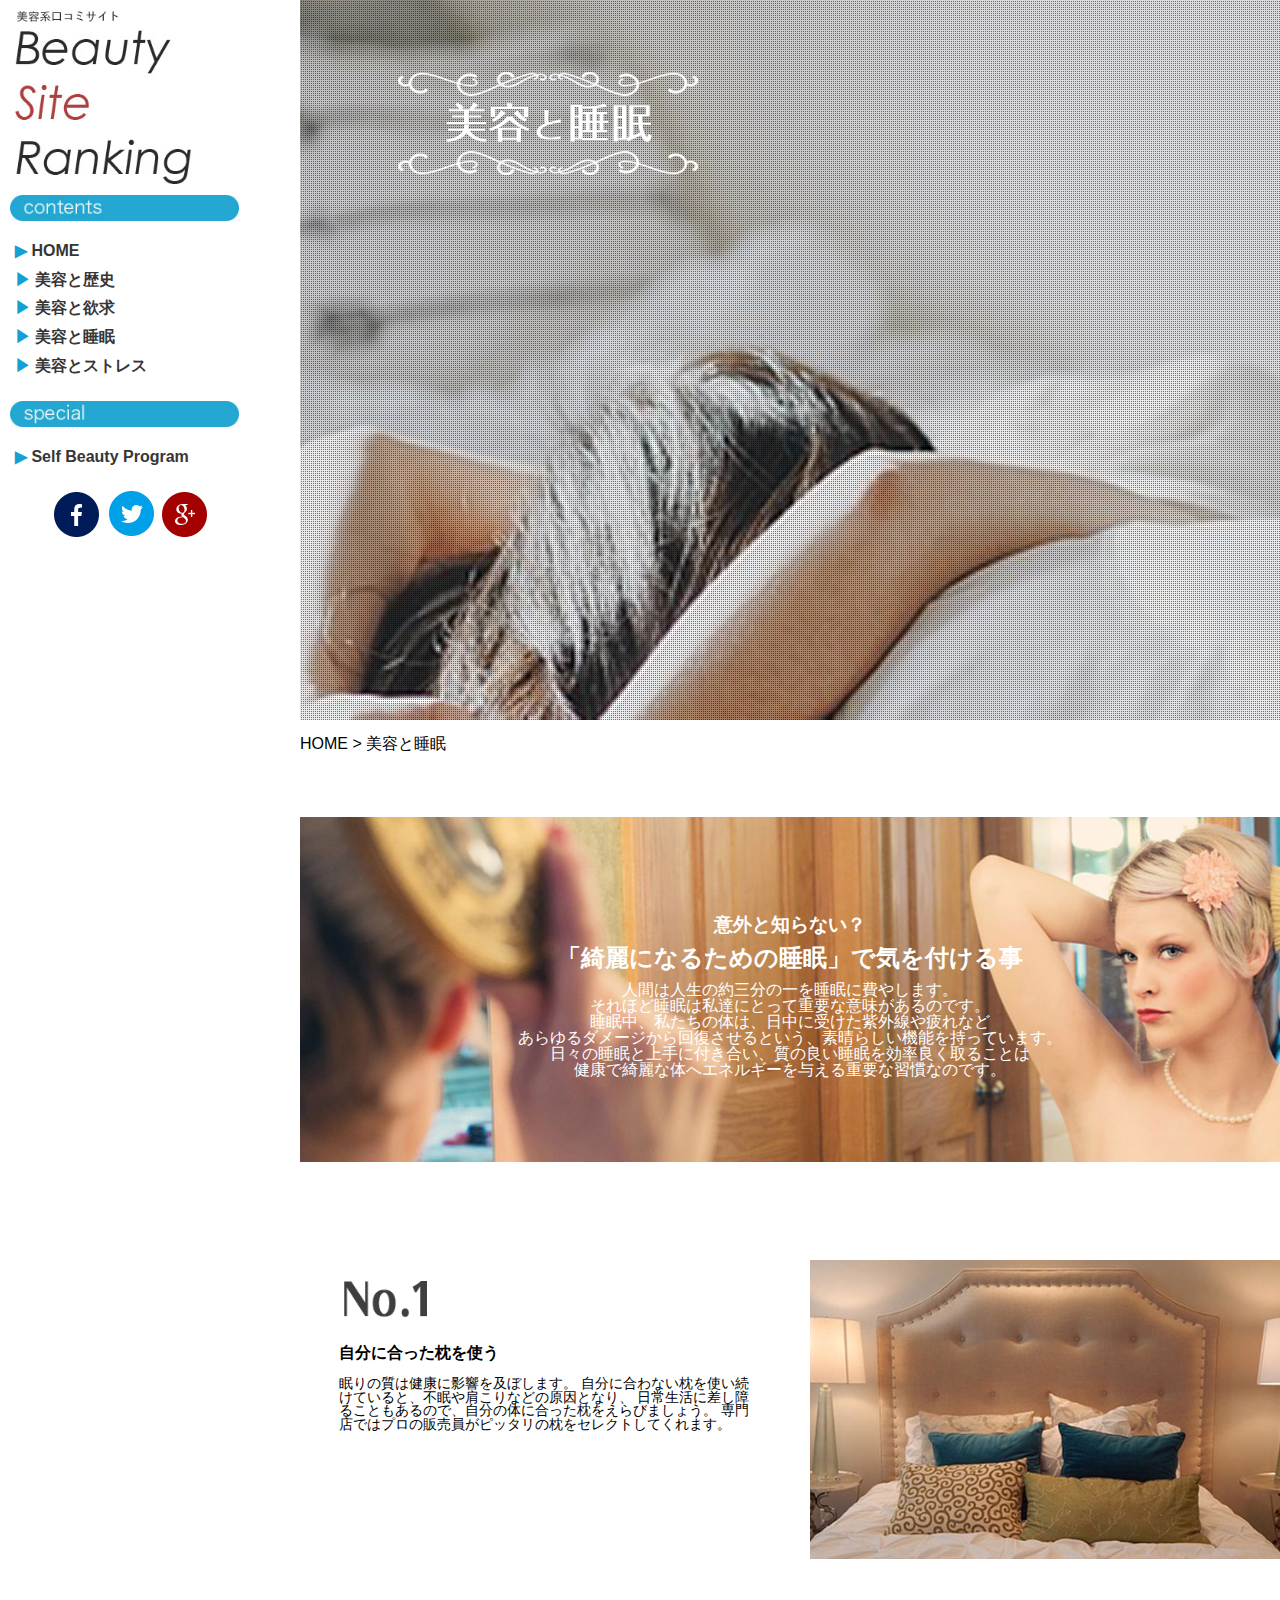
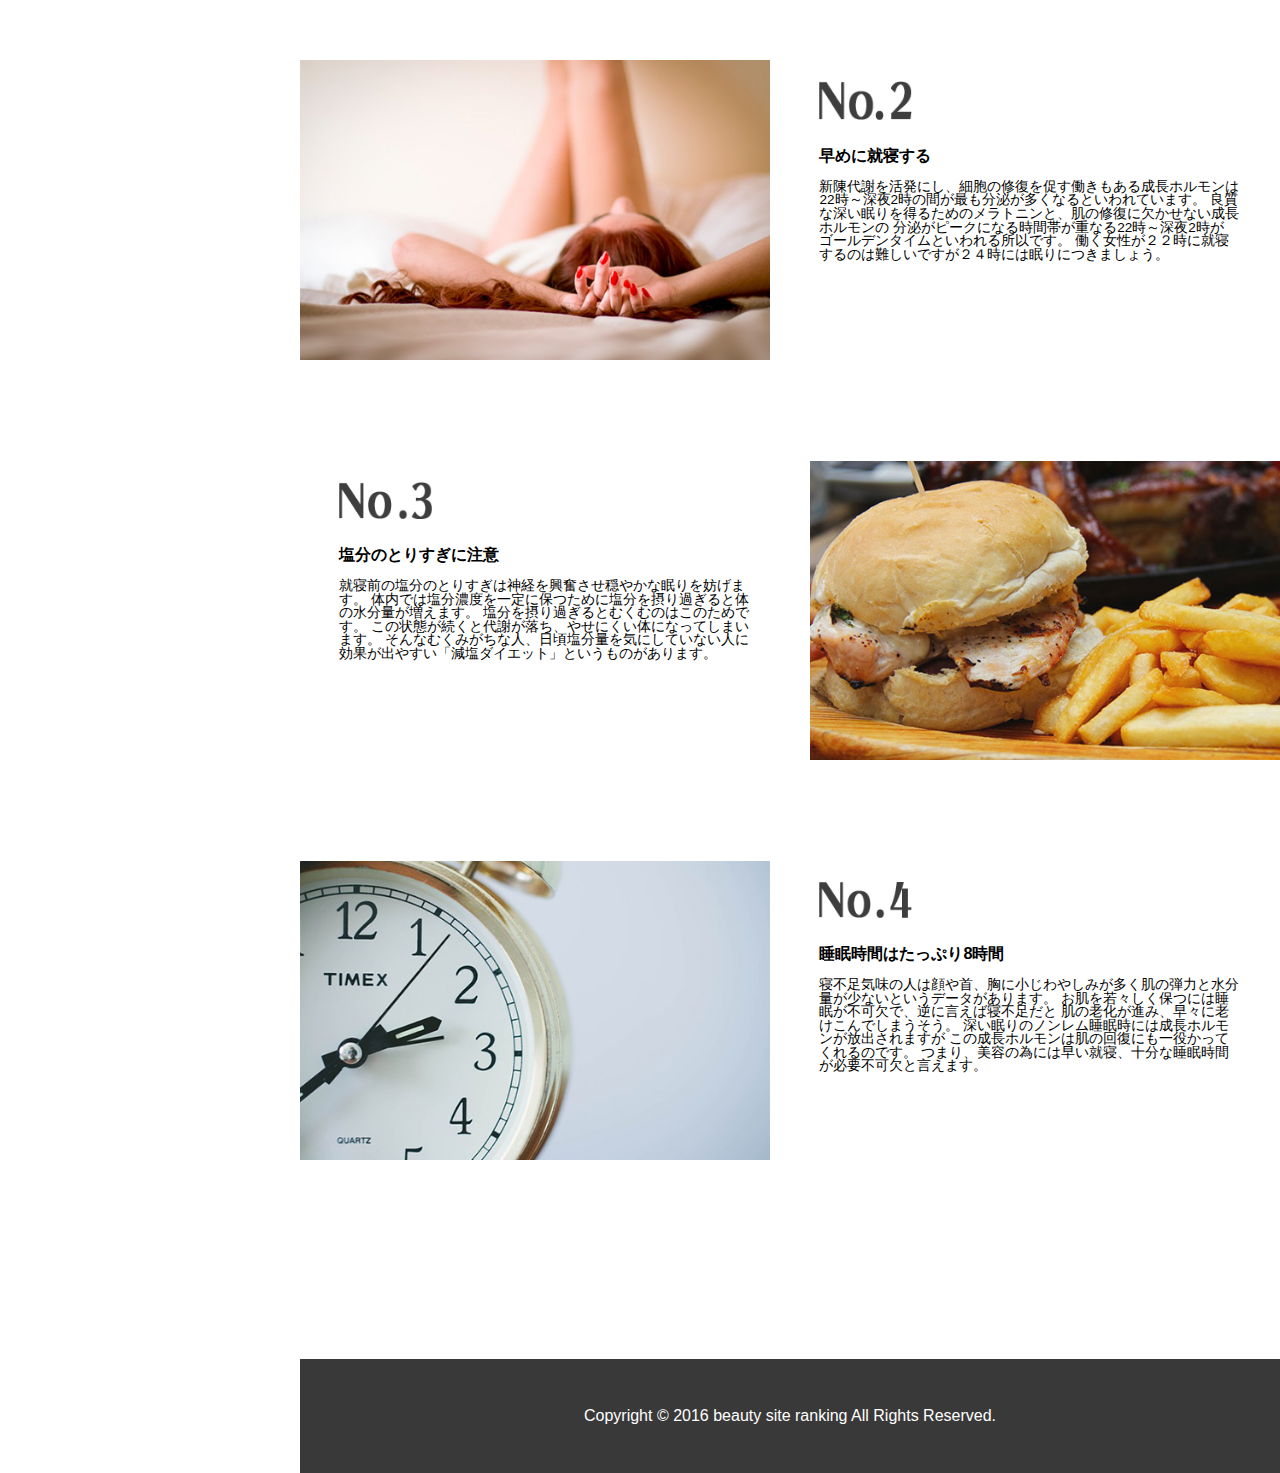
==== sleep/index.html @ c5061116 "git管理用にデータを移行" ====
<!DOCTYPE HTML>
<html>
<head>
<meta charset="utf-8">
<meta name="keywords" content="美容,口コミ,ランキング,美容と睡眠">
<meta nam="description" content="今注目の美容系サイトや美容に関する情報をまとめました。">
<meta name="viewport" content="width=device-width, initial-scale=1">
<link rel="stylesheet" type="text/css" href="css/reset.css">
<link rel="stylesheet" type="text/css" href="css/style.css">
<link rel="stylesheet" type="text/css" href="css/drawer.css" media="(max-width:767px)">
<link rel="stylesheet" type="text/css" href="css/sp.css">
<link rel="shortcut icon" href="images/favicon2.gif">
<title>Bauty Site Ranking</title>
</head>

<body class="drawer drawer--left" id="home">
    <div id="wrapper">
        <div id="smartphoneTop">
            <h1><img src="images/sitelogo.jpg" alt="BeautySiteRanking"></h1>
            <div id="spfoot">
            </div>
        </div><!--smartphoneTopEnd-->
        <div id="side_navi" role="banner">
            <div id="smartphone"><!-- スマホ用header -->
                <button type="button" class="drawer-toggle drawer-hamburger">
                    <span class="sr-only">toggle navigation</span>
                    <span class="drawer-hamburger-icon"></span>
                </button>
                <nav class="drawer-nav" role="navigation" id="smartNav">
                    <ul class="drawer-menu">
                        <li class="conte"><a class="drawer-brand">contents</a></li>
                        <li class="home"><a class="drawer-menu-item" href="../new/index.html">HOME</a></li>
                        <li class="history"><a class="drawer-menu-item" href="../history/index.html">美容と歴史</a></li>
                        <li class="why"><a class="drawer-menu-item" href="../html/why.html">美容と欲求</a></li>
                        <li class="sleep"><a class="drawer-menu-item" href="#">美容と睡眠</a></li>
                        <li class="stress"><a class="drawer-menu-item" href="../stress/index.html">美容とストレス</a></li>
                    </ul>
                    <ul class="drawer-menu">
                        <li class="special"><a class="drawer-brand">special</a></li>
                        <li class="sbp"><a class="drawer-menu-item" href="http://beauty-info.mobi/self_beauty_program/">Self Beauty Program</a></li>
                    </ul>
                    
                    <div class="snsicon">
                        <a href="#" class="facebook-button"><img src="images/facebook.png"></a>
                        <a href="https://twitter.com/intent/tweet?button_hashtag=Beautysiteranking" class="twitter-hashtag-button" >
                        <img src="images/twitter.png" alt="twitter" class="aligncenter size-full wp-image-7623">
                        </a>
                        <a href="#" class="gplus-button"><img src="images/gplus.png"></a>
                    </div>
                </nav>
            </div><!--smartphoneEnd-->      
            <div id="sidebar"><!-- PC・タブレット用header -->
                <h1 class="logo">
                    <a href="../new"><img src="images/sitelogo.jpg" alt="BeautySiteRanking"></a>
                </h1>
                
                <nav id="navigation">
                    <h2><img src="images/contents.jpg" alt="contents"></h2>
                    <ul>
                        <li class="home"><span class="blue">&#x25B6;</span><a href="../new/index.html">&nbsp;HOME</a></li>
                        <li class="history"><span class="blue">&#x25B6;</span><a href="../history/index.html">&nbsp;美容と歴史</a></li>
                        <li class="why"><span class="blue">&#x25B6;</span><a href="../html/why.html">&nbsp;美容と欲求</a></li>
                        <li class="sleep"><span class="blue">&#x25B6;</span><a href="#">&nbsp;美容と睡眠</a></li>
                        <li class="stress"><span class="blue">&#x25B6;</span><a href="../stress/index.html">&nbsp;美容とストレス</a></li>
                    </ul>
                    <h2><img src="images/special.jpg" alt="special"></h2>
                    <ul>
                        <li>
                        <span class="blue">&#x25B6;</span><a class="sbp" href="http://beauty-info.mobi/self_beauty_program/">&nbsp;Self Beauty Program</a>
                        </li>
                    </ul>
                </nav>
                <div class="snsicon">
                    <a href="#" class="facebook-button"><img src="images/facebook.png"></a>
                    <a href="https://twitter.com/intent/tweet?button_hashtag=Beautysiteranking" class="twitter-hashtag-button" >
                    <img src="images/twitter.png" alt="twitter" class="aligncenter size-full wp-image-7623">
                    </a>
                    <a href="#" class="gplus-button"><img src="images/gplus.png"></a>
                </div>
            </div><!--sidebarEnd-->
        </div>
        <div id="contents">
            <div id="main">
                <div id="slide_images">
                    <img src="images/logo.png" class="top_logo" alt="logp" >
                </div>
                <div class="sp_main_image">
                    <img src="images/sp_main_image.jpg" alt="美容と睡眠">
                </div>
                <div class="breadcrumb">
                    <ul>
                        <li><a href="../new/index.html">HOME</a></li>
                        <li>&gt;</li>
                        <li>美容と睡眠</li>
                    </ul>
                </div>
                <div id="beginning_part">
                    <div class="beginning_part_inner">
                        <h2>意外と知らない？</h2>
                        <h1>「綺麗になるための睡眠」で気を付ける事</h1>
                        <p>
                        人間は人生の約三分の一を睡眠に費やします。<br>
                        それほど睡眠は私達にとって重要な意味があるのです。<br>
                        睡眠中、私たちの体は、日中に受けた紫外線や疲れなど<br>
                        あらゆるダメージから回復させるという、素晴らしい機能を持っています。<br>
                        日々の睡眠と上手に付き合い、質の良い睡眠を効率良く取ることは<br>
                        健康で綺麗な体へエネルギーを与える重要な習慣なのです。
                        </p>
                    </div>
                </div>
                <div id="number01" class="clearfix">
                    <div class="number01_txt">
                        <h2><img src="images/No1.png" alt="No.1"></h2>
                        <h1>自分に合った枕を使う</h1>
                        <p>
                        眠りの質は健康に影響を及ぼします。
                        自分に合わない枕を使い続けていると、不眠や肩こりなどの原因となり、
                        日常生活に差し障ることもあるので、自分の体に合った枕をえらびましょう。
                        専門店ではプロの販売員がピッタリの枕をセレクトしてくれます。
                        </p>
                    </div>
                    <div class="number01_img">
                        <img src="images/number01_image.jpg" alt="枕">
                    </div>
                </div>
                <div id="number02" class="clearfix">
                    <div class="number02_txt">
                        <h2><img src="images/No2.png" alt="No.2"></h2>
                        <h1>早めに就寝する</h1>
                        <p>
                        新陳代謝を活発にし、細胞の修復を促す働きもある成長ホルモンは
                        22時～深夜2時の間が最も分泌が多くなるといわれています。
                        良質な深い眠りを得るためのメラトニンと、肌の修復に欠かせない成長ホルモンの
                        分泌がピークになる時間帯が重なる22時～深夜2時が
                        ゴールデンタイムといわれる所以です。
                        働く女性が２２時に就寝するのは難しいですが２４時には眠りにつきましょう。
                        </p>
                    </div>
                    <div class="number02_img">
                        <img src="images/number02_image.jpg" alt="就寝">
                    </div>
                </div>
                <div id="number03" class="clearfix">
                    <div class="number03_txt">
                        <h2><img src="images/No3.png" alt="No.3"></h2>
                        <h1>塩分のとりすぎに注意</h1>
                        <p>
                        就寝前の塩分のとりすぎは神経を興奮させ穏やかな眠りを妨げます。
                        体内では塩分濃度を一定に保つために塩分を摂り過ぎると体の水分量が増えます。
                        塩分を摂り過ぎるとむくむのはこのためです。
                        この状態が続くと代謝が落ち、やせにくい体になってしまいます。
                        そんなむくみがちな人、日頃塩分量を気にしていない人に
                        効果が出やすい「減塩ダイエット」というものがあります。
                        </p>
                    </div>
                    <div class="number03_img">
                        <img src="images/number03_image.jpg" alt="食べ物">
                    </div>
                </div>
                <div id="number04" class="clearfix">
                    <div class="number04_txt">
                        <h2><img src="images/No4.png" alt="No.4"></h2>
                        <h1>睡眠時間はたっぷり8時間</h1>
                        <p>
                        寝不足気味の人は顔や首、胸に小じわやしみが多く肌の弾力と水分量が少ないというデータがあります。
                        お肌を若々しく保つには睡眠が不可欠で、逆に言えば寝不足だと
                        肌の老化が進み、早々に老けこんでしまうそう。
                        深い眠りのノンレム睡眠時には成長ホルモンが放出されますが
                        この成長ホルモンは肌の回復にも一役かってくれるのです。
                        つまり、美容の為には早い就寝、十分な睡眠時間が必要不可欠と言えます。
                        </p>
                    </div>
                    <div class="number04_img">
                        <img src="images/number04_image.jpg" alt="時計">
                    </div>
                </div>
            </div><!--mainEnd-->
            <p id="page-top"><a href="#main">PAGE TOP</a></p><!--pageTopEnd-->
        </div><!--contentEnd-->
        
        <footer>
            <small>Copyright © 2016 beauty site ranking All Rights Reserved.</small>
        </footer>
    </div><!--wrapperEnd-->
    <script type="text/javascript" src="js/jquery-2.2.1.min.js"></script>
    <script type="text/javascript" src="js/iscroll.min.js"></script>
    <script type="text/javascript" src="js/drawer.min.js"></script>
    <script type="text/javascript" src="js/jquery.inview.js"></script>
    <script src="js/vegas.min.js"></script>
    <link rel="stylesheet" href="css/vegas.css">
    <script>
    $(document).ready(function() {
         $('.drawer').drawer();
    });
    </script>
    <script type="text/javascript">
      $(function() {
        var topBtn = $('#page-top');
        topBtn.hide();
        $(window).scroll(function () {
            if ($(this).scrollTop() > 100) {
                topBtn.fadeIn();
            } else {
                topBtn.fadeOut();
            }
        });
        topBtn.click(function () {
            $('body,html').animate({
                scrollTop: 0
            }, 500);
            return false;
        });
    });
    </script>
    <script>
    $(function(){
      $('#slide_images').vegas({
        slides: [
         { src: 'images/top_bg2.png' },
         { src: 'images/top_bg.jpg' },
        ],
        delay: 7000,
        timer: false,
        animation: 'kenburnsDown',
        overlay: 'css/overlays/01.png'
     });
    });
    </script>
</body>
</html>
---- sleep/css/style.css ----
body{
    font-family: "游ゴシック", "Yu Gothic", YuGothic, "ヒラギノ角ゴ Pro W3", "Hiragino Kaku Gothic Pro", "メイリオ", Meiryo, sans-serif;
}

/** clearfix **/

.clearfix:after {
  content: "."; 
  display: block; 
  height: 0; 
  clear: both; 
  visibility: hidden;
}

.clearfix { display: inline-table; }

/* Hides from IE-mac \*/
* html .clearfix { height: 1%; }
.clearfix { display: block; }
/* End hide from IE-mac */

/** footer **/

footer{
	text-align:center;
	background:#393939;
	color:#FFFFFF;
	padding:5% 0;
}

/*TOPに戻る*/
#page-top {
	position: fixed;
	bottom: 10px;
	right: 20px;
	font-size: 77%;
	border:solid;
	color:#8A8A8A;
}

#page-top a {
	text-decoration: none;
	color:#8A8A8A;
	width: 100px;
	padding: 10px 0;
	text-align: center;
	display: block;
	background:rgba(255,255,255,.8);
}

#page-top a:hover {
	text-decoration: none;
	background: #999;
}

/* PC&タブレット端末向けCSS */
@media screen and (min-width:768px) {

#wrapper{
	width: auto;
	padding-left: 300px;
	min-height: 100%;
	font-size:100%;
  	position:relative;
	overflow:hidden;
	zoom:1;
}
a{
	text-decoration: none;
	color: inherit;
}

/** side_navi **/
#side_navi{
	height:100%;
	position:fixed;
	left:2px;
	top:10px;
	z-index:1000;
	width:auto;
	font-size:16px;
	background-color:white;
}

h1.logo{
	width:90%;
	margin:0 auto;
}

.logo img{
	width:85%;
}

#side_navi h2 img{
	width:88%;
	padding:3%;
}

#navigation ul{
	width:90%;
	margin:2% auto 5%;
}

#navigation li{
	font-weight:bold;
	color:#363636;
	font-size:100%;
	padding:0.4rem 0;
}

#navigation li a:hover{
	color:#AF282A;
}

.blue{
	color:#15A0D3;
}


/**spritehoverEnd**/

.drawer-toggle,#smartphone{
	display: none;
}

.snsicon{
	width: auto;
	margin: 0 auto;
	padding-top:2%;
	text-align: center;
}
.snsicon a{
	margin-right:3px;
}

#slide_images{
	width:100%;
	position:relative;
	height:80vh;
}

#slide_images .top_logo{
	position:absolute;
	top:10%;
	left:10%;
}

#smartphoneTop{
	display:none;
}

.sp_main_image{
	display:none;
}

/**headerEnd**/

/**contents**/
#main{
	
}

/** パンくず **/

.breadcrumb{
	margin-bottom:5%;
}

.breadcrumb ul{
	text-align:left;
	padding:1em 0;
}

.breadcrumb li{
	display:inline;
}

/** 冒頭部 **/

#beginning_part{
	background:url(../images/title_bg.jpg) center center no-repeat;
	background-size:cover;
	height:345px;
	width:100%;
}

.beginning_part_inner{
	text-align:center;
	color:#FFFFFF;
	width:60%;
	margin:0 auto;
	padding-top:10%;
}

.beginning_part_inner h1{
	font-size:150%;
	padding:0.5em 0;
}

.beginning_part_inner h2{
	font-size:120%;
}

.beginning_part_inner p{
	font-weight:500;
}

/** No.1 **/

#number01{
	margin:10% 0;
}

#number01 h1{
	padding:1em 0;
	font-size:120%;
}

#number01 h2 img{
	width:22%;
	padding:5% 0 2%;
}

#number01 .number01_txt{
	float:left;
	padding-left:4%;
	width:43%;
	font-size:85%;
	font-weight:500;
}

#number01 .number01_img{
	float:right;
	text-align:center;
	width:48%;
}

#number01 .number01_img img{
	width:100%;
}

/** No.2 **/

#number02{
	margin:10% 0;
}

#number02 h1{
	padding:1em 0;
	font-size:120%;
}

#number02 h2 img{
	width:22%;
	padding:5% 0 2%;
}

#number02 .number02_txt{
	float:right;
	padding-right:4%;
	width:43%;
	font-size:85%;
	font-weight:500;
}

#number02 .number02_img{
	float:left;
	text-align:center;
	width:48%;
}

#number02 .number02_img img{
	width:100%;
}

/** No.3 **/

#number03{
	margin:10% 0;
}

#number03 h1{
	padding:1em 0;
	font-size:120%;
}

#number03 h2 img{
	width:22%;
	padding:5% 0 2%;
}

#number03 .number03_txt{
	float:left;
	padding-left:4%;
	width:43%;
	font-size:85%;
	font-weight:500;
}

#number03 .number03_img{
	float:right;
	text-align:center;
	width:48%;
}

#number03 .number03_img img{
	width:100%;
}

/** No.4 **/

#number04{
	margin:10% 0 20%;
}

#number04 h1{
	padding:1em 0;
	font-size:120%;
}

#number04 h2 img{
	width:22%;
	padding:5% 0 2%;
}

#number04 .number04_txt{
	float:right;
	padding-right:4%;
	width:43%;
	font-size:85%;
	font-weight:500;
}

#number04 .number04_img{
	float:left;
	text-align:center;
	width:48%;
}

#number04 .number04_img img{
	width:100%;
}

}
---- sleep/css/sp.css ----
/* スマホCSS */
@media screen and (max-width:767px) {

#wrapper{
	width: 100%;
	padding-left: 0px;
	min-height: 100%;
	font-size:100%;
  	position:relative;
	overflow:hidden;
	zoom:1;
}
a{
	text-decoration: none;
	color: inherit;
}

/**side_navi**/
#side_navir{
	height:100%;
	position: fixed;
	left: 0;
	top:0;
	z-index: 1000;
	width:auto;
	font-size: 16px;
	background-color: white;
}

h1.logo{
	width:90%;
	margin:0 auto;
}

.logo img{
	width:85%;
}

#side_navir h2 img{
	width:88%;
	padding:3%;
}

#navigation ul{
	width:90%;
	margin:2% auto 5%;
}

#navigation li{
	font-weight:bold;
	color:#363636;
	font-size:100%;
	padding:0.4rem 0;
}

#navigation li a:hover{
	color:#AF282A;
}

.blue{
	color:#15A0D3;
}

#smartphoneTop{
	padding-top:100px;
	width:70%;
	margin:0 auto;
}

#slide_images{
	display:none;
}

.sp_main_image{
	margin-top:20%;
}

.sp_main_image img{
	width:100%;
}

/**spritehoverEnd**/

.snsicon{
	display:none;
}

#sidebar{
	display:none;
}

/**headerEnd**/

/**contents**/
#main{
	
}

/** パンくず **/
.breadcrumb{
	margin-bottom:10%;
}

.breadcrumb ul{
	text-align:left;
	padding:1em 0 1em 0.5em;
}

.breadcrumb li{
	display:inline;
}

/** 冒頭部 **/

#beginning_part{
	background:url(../images/title_bg.jpg) 73% center no-repeat;
	background-size:cover;
	width:100%;
}

.beginning_part_inner{
	text-align:center;
	color:#FFFFFF;
	width:90%;
	margin:0 auto;
	padding:10% 0;
}

.beginning_part_inner h1{
	font-size:150%;
	padding:0.5em 0;
}

.beginning_part_inner h2{
	font-size:120%;
}

.beginning_part_inner p{
	font-weight:500;
	text-align:left !important;
	line-height:1.2;
}

/** No.1 **/

#number01{
	margin:20% 0 0;
}

#number01 h1{
	padding:1em 0;
	font-size:120%;
}

#number01 h2 img{
	width:28%;
}

#number01 .number01_txt{
	display:block;
	width:90%;
	margin:0 auto;
}

#number01 .number01_img{
	display:block;
	margin-top:5%;
}

#number01 .number01_img img{
	width:100%;
}

/** No.2 **/

#number02{
	margin:20% 0 0;
}

#number02 h1{
	padding:1em 0;
	font-size:120%;
}

#number02 h2 img{
	width:28%;
}

#number02 .number02_txt{
	display:block;
	width:90%;
	margin:0 auto;
}

#number02 .number02_img{
	display:block;
	margin-top:5%;
}

#number02 .number02_img img{
	width:100%;
}

/** No.3 **/

#number03{
	margin:20% 0 0;
}

#number03 h1{
	padding:1em 0;
	font-size:120%;
}

#number03 h2 img{
	width:28%;
}

#number03 .number03_txt{
	display:block;
	width:90%;
	margin:0 auto;
}

#number03 .number03_img{
	display:block;
	margin-top:5%;
}

#number03 .number03_img img{
	width:100%;
}

/** No.4 **/

#number04{
	margin:20% 0;
}

#number04 h1{
	padding:1em 0;
	font-size:120%;
}

#number04 h2 img{
	width:28%;
}

#number04 .number04_txt{
	display:block;
	width:90%;
	margin:0 auto;
}

#number04 .number04_img{
	display:block;
	margin-top:5%;
}

#number04 .number04_img img{
	width:100%;
}

}
---- sleep/css/vegas.css ----
.vegas-wrapper,
.vegas-overlay,
.vegas-timer,
.vegas-slide,
.vegas-slide-inner {
    position: absolute;
    top: 0;
    left: 0;
    bottom: 0;
    right: 0;
    overflow: hidden;
    border: none;
    padding: 0;
    margin: 0;
}

.vegas-overlay {
    opacity: .5;
    background: transparent url(overlays/02.png) center center repeat;
}

.vegas-timer {
    top: auto;
    bottom: 0;
    height: 2px;
}
    .vegas-timer-progress {
        width: 0%;
        height: 100%;
        background: white;
        -webkit-transition: width ease-out;
                transition: width ease-out;
    }
        .vegas-timer-running .vegas-timer-progress {
            width: 100%;
        }

.vegas-slide,
.vegas-slide-inner {
    margin: 0;
    padding: 0;
    background: transparent center center no-repeat;
    -webkit-transform: translateZ(0);
            transform: translateZ(0);
}

body .vegas-container {
    overflow: hidden !important;
    position: relative;
}
    
.vegas-video {
    min-width: 100%; 
    min-height: 100%;
    width: auto; 
    height: auto;
}

body.vegas-container {
    overflow: auto;
    position: static;
    z-index: -2;
}
    body.vegas-container > .vegas-timer,
    body.vegas-container > .vegas-overlay,
    body.vegas-container > .vegas-slide {
        position: fixed;
        z-index: -1;
    }

    /* Target Safari IOS7+ in order to add 76px */
    _::full-page-media, _:future, 
    :root body.vegas-container > .vegas-slide,
    :root body.vegas-container > .vegas-overlay {
        bottom: -76px;
    }

/*************************
    Transitions
 *************************/

/* fade */
.vegas-transition-fade,
.vegas-transition-fade2 {
    opacity: 0;
}

.vegas-transition-fade-in,
.vegas-transition-fade2-in {
    opacity: 1;
}

.vegas-transition-fade2-out {
    opacity: 0;
}

/* blur */
.vegas-transition-blur,
.vegas-transition-blur2 {
    opacity: 0;
    -webkit-filter: blur(32px);
            filter: blur(32px);
}

.vegas-transition-blur-in,
.vegas-transition-blur2-in {
    opacity: 1;
    -webkit-filter: blur(0px);
            filter: blur(0px);
}

.vegas-transition-blur2-out {
    opacity: 0;
}

/* flash */
.vegas-transition-flash,
.vegas-transition-flash2 {
    opacity: 0;
    -webkit-filter: brightness(25);
            filter: brightness(25);
}

.vegas-transition-flash-in,
.vegas-transition-flash2-in {
    opacity: 1;
    -webkit-filter: brightness(1);
            filter: brightness(1);
}

.vegas-transition-flash2-out {
    opacity: 0;
    -webkit-filter: brightness(25);
            filter: brightness(25);
}

/* negative */
.vegas-transition-negative,
.vegas-transition-negative2 {
    opacity: 0;
    -webkit-filter: invert(100%);
            filter: invert(100%);
}

.vegas-transition-negative-in,
.vegas-transition-negative2-in {
    opacity: 1;
    -webkit-filter: invert(0);
            filter: invert(0);
}

.vegas-transition-negative2-out {
    opacity: 0;
    -webkit-filter: invert(100%);
            filter: invert(100%);
}

/* burn */
.vegas-transition-burn,
.vegas-transition-burn2 {
    opacity: 0;
    -webkit-filter: contrast(1000%) saturate(1000%);
            filter: contrast(1000%) saturate(1000%);
}

.vegas-transition-burn-in,
.vegas-transition-burn2-in {
    opacity: 1;
    -webkit-filter: contrast(100%) saturate(100%);
            filter: contrast(100%) saturate(100%);
}

.vegas-transition-burn2-out {
    opacity: 0;
    -webkit-filter: contrast(1000%) saturate(1000%);
            filter: contrast(1000%) saturate(1000%);
}

/* slideLeft */
.vegas-transition-slideLeft,
.vegas-transition-slideLeft2 {
    -webkit-transform: translateX(100%);
            transform: translateX(100%);
}

.vegas-transition-slideLeft-in,
.vegas-transition-slideLeft2-in {
    -webkit-transform: translateX(0%);
            transform: translateX(0%); 
}

.vegas-transition-slideLeft2-out {
    -webkit-transform: translateX(-100%);
            transform: translateX(-100%);
}

/* slideRight */
.vegas-transition-slideRight,
.vegas-transition-slideRight2 {
    -webkit-transform: translateX(-100%);
            transform: translateX(-100%);
}

.vegas-transition-slideRight-in,
.vegas-transition-slideRight2-in {
    -webkit-transform: translateX(0%);
            transform: translateX(0%); 
}

.vegas-transition-slideRight2-out {
    -webkit-transform: translateX(100%);
            transform: translateX(100%);
}

/* slideUp */
.vegas-transition-slideUp,
.vegas-transition-slideUp2 {
    -webkit-transform: translateY(100%);
            transform: translateY(100%);
}

.vegas-transition-slideUp-in,
.vegas-transition-slideUp2-in {
    -webkit-transform: translateY(0%);
            transform: translateY(0%); 
}

.vegas-transition-slideUp2-out {
    -webkit-transform: translateY(-100%);
            transform: translateY(-100%);
}

/* slideDown */
.vegas-transition-slideDown,
.vegas-transition-slideDown2 {
    -webkit-transform: translateY(-100%);
            transform: translateY(-100%);
}

.vegas-transition-slideDown-in,
.vegas-transition-slideDown2-in {
    -webkit-transform: translateY(0%);
            transform: translateY(0%); 
}

.vegas-transition-slideDown2-out {
    -webkit-transform: translateY(100%);
            transform: translateY(100%);
}

/* zoomIn */
.vegas-transition-zoomIn,
.vegas-transition-zoomIn2 {
    -webkit-transform: scale(0);
            transform: scale(0);
    opacity: 0;
}

.vegas-transition-zoomIn-in,
.vegas-transition-zoomIn2-in {
    -webkit-transform: scale(1);
            transform: scale(1);
    opacity: 1;
}

.vegas-transition-zoomIn2-out {
    -webkit-transform: scale(2);
            transform: scale(2);
    opacity: 0;
}

/* zoomOut */
.vegas-transition-zoomOut,
.vegas-transition-zoomOut2 {
    -webkit-transform: scale(2);
            transform: scale(2);
    opacity: 0;
}

.vegas-transition-zoomOut-in,
.vegas-transition-zoomOut2-in {
    -webkit-transform: scale(1);
            transform: scale(1);
    opacity: 1;
}

.vegas-transition-zoomOut2-out {
    -webkit-transform: scale(0);
            transform: scale(0);
    opacity: 0;
}

/* swirlLeft */
.vegas-transition-swirlLeft,
.vegas-transition-swirlLeft2 {
    -webkit-transform: scale(2) rotate(35deg);
            transform: scale(2) rotate(35deg);
    opacity: 0;
}

.vegas-transition-swirlLeft-in,
.vegas-transition-swirlLeft2-in {
    -webkit-transform: scale(1) rotate(0deg);
            transform: scale(1) rotate(0deg); 
    opacity: 1;
}

.vegas-transition-swirlLeft2-out {
    -webkit-transform: scale(2) rotate(-35deg);
            transform: scale(2) rotate(-35deg);
    opacity: 0;
}

/* swirlRight */
.vegas-transition-swirlRight,
.vegas-transition-swirlRight2 {
    -webkit-transform: scale(2) rotate(-35deg);
            transform: scale(2) rotate(-35deg);
    opacity: 0;
}

.vegas-transition-swirlRight-in,
.vegas-transition-swirlRight2-in {
    -webkit-transform: scale(1) rotate(0deg);
            transform: scale(1) rotate(0deg);
    opacity: 1;
}

.vegas-transition-swirlRight2-out {
    -webkit-transform: scale(2) rotate(35deg);
            transform: scale(2) rotate(35deg);
    opacity: 0;
}

/*************************
    Animations
 *************************/

.vegas-animation-kenburns {
    -webkit-animation: kenburns ease-out;
            animation: kenburns ease-out;
}
@-webkit-keyframes kenburns {
    0% {
        -webkit-transform: scale(1.5);
                transform: scale(1.5);
    }
    100% {
        -webkit-transform: scale(1);
                transform: scale(1);
    }
}
@keyframes kenburns {
    0% {
        -webkit-transform: scale(1.5);
                transform: scale(1.5);
    }
    100% {
        -webkit-transform: scale(1);
                transform: scale(1);
    }
}

.vegas-animation-kenburnsUp {
    -webkit-animation: kenburnsUp ease-out;
            animation: kenburnsUp ease-out;
}
@-webkit-keyframes kenburnsUp {
    0% {
        -webkit-transform: scale(1.5) translate(0, 10%);
                transform: scale(1.5) translate(0, 10%);
    }
    100% {
        -webkit-transform: scale(1) translate(0, 0);
                transform: scale(1) translate(0, 0);
    }
}
@keyframes kenburnsUp {
    0% {
        -webkit-transform: scale(1.5) translate(0, 10%);
                transform: scale(1.5) translate(0, 10%);
    }
    100% {
        -webkit-transform: scale(1) translate(0, 0);
                transform: scale(1) translate(0, 0);
    }
}

.vegas-animation-kenburnsDown {
    -webkit-animation: kenburnsDown ease-out;
            animation: kenburnsDown ease-out;
}
@-webkit-keyframes kenburnsDown {
    0% {
        -webkit-transform: scale(1.5) translate(0, -10%);
                transform: scale(1.5) translate(0, -10%);
    }
    100% {
        -webkit-transform: scale(1) translate(0, 0);
                transform: scale(1) translate(0, 0);
    }
}
@keyframes kenburnsDown {
    0% {
        -webkit-transform: scale(1.5) translate(0, -10%);
                transform: scale(1.5) translate(0, -10%);
    }
    100% {
        -webkit-transform: scale(1) translate(0, 0);
                transform: scale(1) translate(0, 0);
    }
}

.vegas-animation-kenburnsLeft {
    -webkit-animation: kenburnsLeft ease-out;
            animation: kenburnsLeft ease-out;
}
@-webkit-keyframes kenburnsLeft {
    0% {
        -webkit-transform: scale(1.5) translate(10%, 0);
                transform: scale(1.5) translate(10%, 0);
    }
    100% {
        -webkit-transform: scale(1) translate(0, 0);
                transform: scale(1) translate(0, 0);
    }
}
@keyframes kenburnsLeft {
    0% {
        -webkit-transform: scale(1.5) translate(10%, 0);
                transform: scale(1.5) translate(10%, 0);
    }
    100% {
        -webkit-transform: scale(1) translate(0, 0);
                transform: scale(1) translate(0, 0);
    }
}

.vegas-animation-kenburnsRight {
    -webkit-animation: kenburnsRight ease-out;
            animation: kenburnsRight ease-out;
}
@-webkit-keyframes kenburnsRight {
    0% {
        -webkit-transform: scale(1.5) translate(-10%, 0);
                transform: scale(1.5) translate(-10%, 0);
    }
    100% {
        -webkit-transform: scale(1) translate(0, 0);
                transform: scale(1) translate(0, 0);
    }
}
@keyframes kenburnsRight {
    0% {
        -webkit-transform: scale(1.5) translate(-10%, 0);
                transform: scale(1.5) translate(-10%, 0);
    }
    100% {
        -webkit-transform: scale(1) translate(0, 0);
                transform: scale(1) translate(0, 0);
    }
}

.vegas-animation-kenburnsUpLeft {
    -webkit-animation: kenburnsUpLeft ease-out;
            animation: kenburnsUpLeft ease-out;
}
@-webkit-keyframes kenburnsUpLeft {
    0% {
        -webkit-transform: scale(1.5) translate(10%, 10%);
                transform: scale(1.5) translate(10%, 10%);
    }
    100% {
        -webkit-transform: scale(1) translate(0, 0);
                transform: scale(1) translate(0, 0);
    }
}
@keyframes kenburnsUpLeft {
    0% {
        -webkit-transform: scale(1.5) translate(10%, 10%);
                transform: scale(1.5) translate(10%, 10%);
    }
    100% {
        -webkit-transform: scale(1) translate(0, 0);
                transform: scale(1) translate(0, 0);
    }
}

.vegas-animation-kenburnsUpRight {
    -webkit-animation: kenburnsUpRight ease-out;
            animation: kenburnsUpRight ease-out;
}
@-webkit-keyframes kenburnsUpRight {
    0% {
        -webkit-transform: scale(1.5) translate(-10%, 10%);
                transform: scale(1.5) translate(-10%, 10%);
    }
    100% {
        -webkit-transform: scale(1) translate(0, 0);
                transform: scale(1) translate(0, 0);
    }
}
@keyframes kenburnsUpRight {
    0% {
        -webkit-transform: scale(1.5) translate(-10%, 10%);
                transform: scale(1.5) translate(-10%, 10%);
    }
    100% {
        -webkit-transform: scale(1) translate(0, 0);
                transform: scale(1) translate(0, 0);
    }
}

.vegas-animation-kenburnsDownLeft {
    -webkit-animation: kenburnsDownLeft ease-out;
            animation: kenburnsDownLeft ease-out;
}
@-webkit-keyframes kenburnsDownLeft {
    0% {
        -webkit-transform: scale(1.5) translate(10%, -10%);
                transform: scale(1.5) translate(10%, -10%);
    }
    100% {
        -webkit-transform: scale(1) translate(0, 0);
                transform: scale(1) translate(0, 0);
    }
}
@keyframes kenburnsDownLeft {
    0% {
        -webkit-transform: scale(1.5) translate(10%, -10%);
                transform: scale(1.5) translate(10%, -10%);
    }
    100% {
        -webkit-transform: scale(1) translate(0, 0);
                transform: scale(1) translate(0, 0);
    }
}

.vegas-animation-kenburnsDownRight {
    -webkit-animation: kenburnsDownRight ease-out;
            animation: kenburnsDownRight ease-out;
}
@-webkit-keyframes kenburnsDownRight {
    0% {
        -webkit-transform: scale(1.5) translate(-10%, -10%);
                transform: scale(1.5) translate(-10%, -10%);
    }
    100% {
        -webkit-transform: scale(1) translate(0, 0);
                transform: scale(1) translate(0, 0);
    }
}
@keyframes kenburnsDownRight {
    0% {
        -webkit-transform: scale(1.5) translate(-10%, -10%);
                transform: scale(1.5) translate(-10%, -10%);
    }
    100% {
        -webkit-transform: scale(1) translate(0, 0);
                transform: scale(1) translate(0, 0);
    }
}
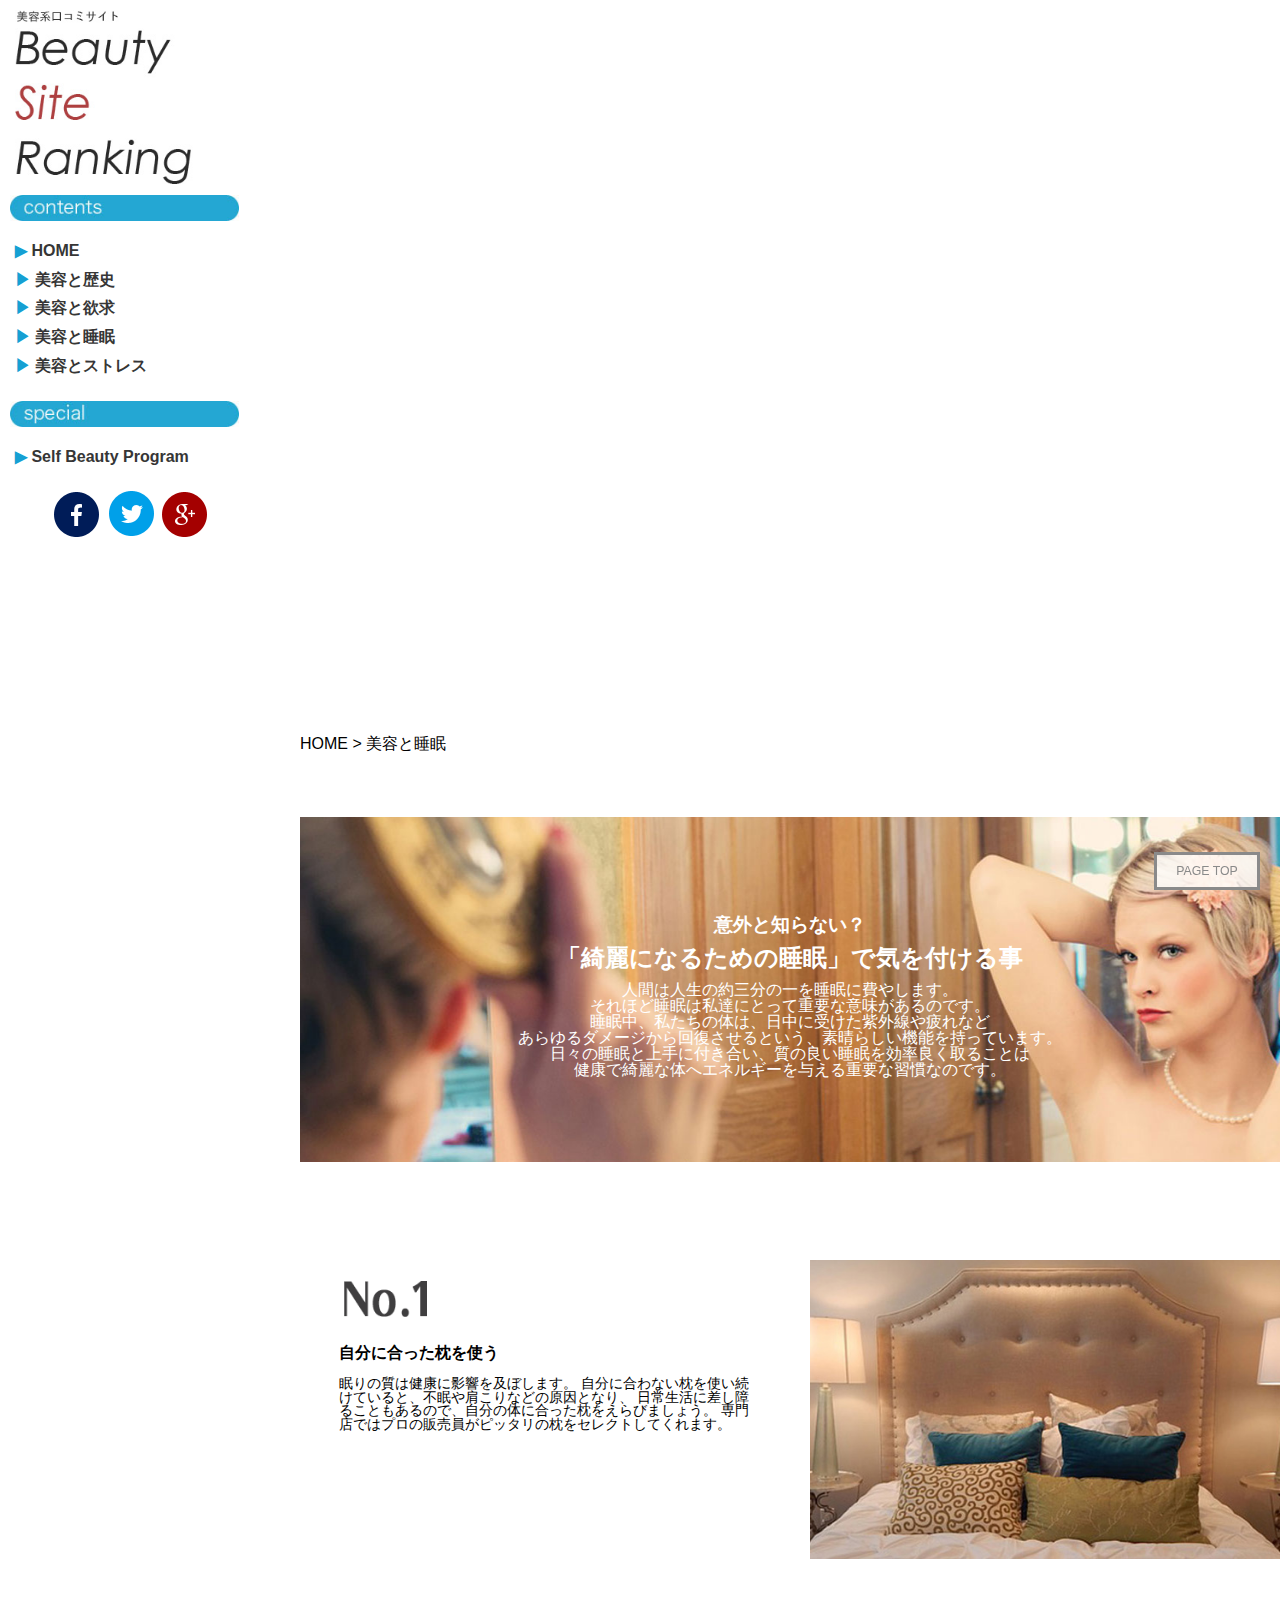
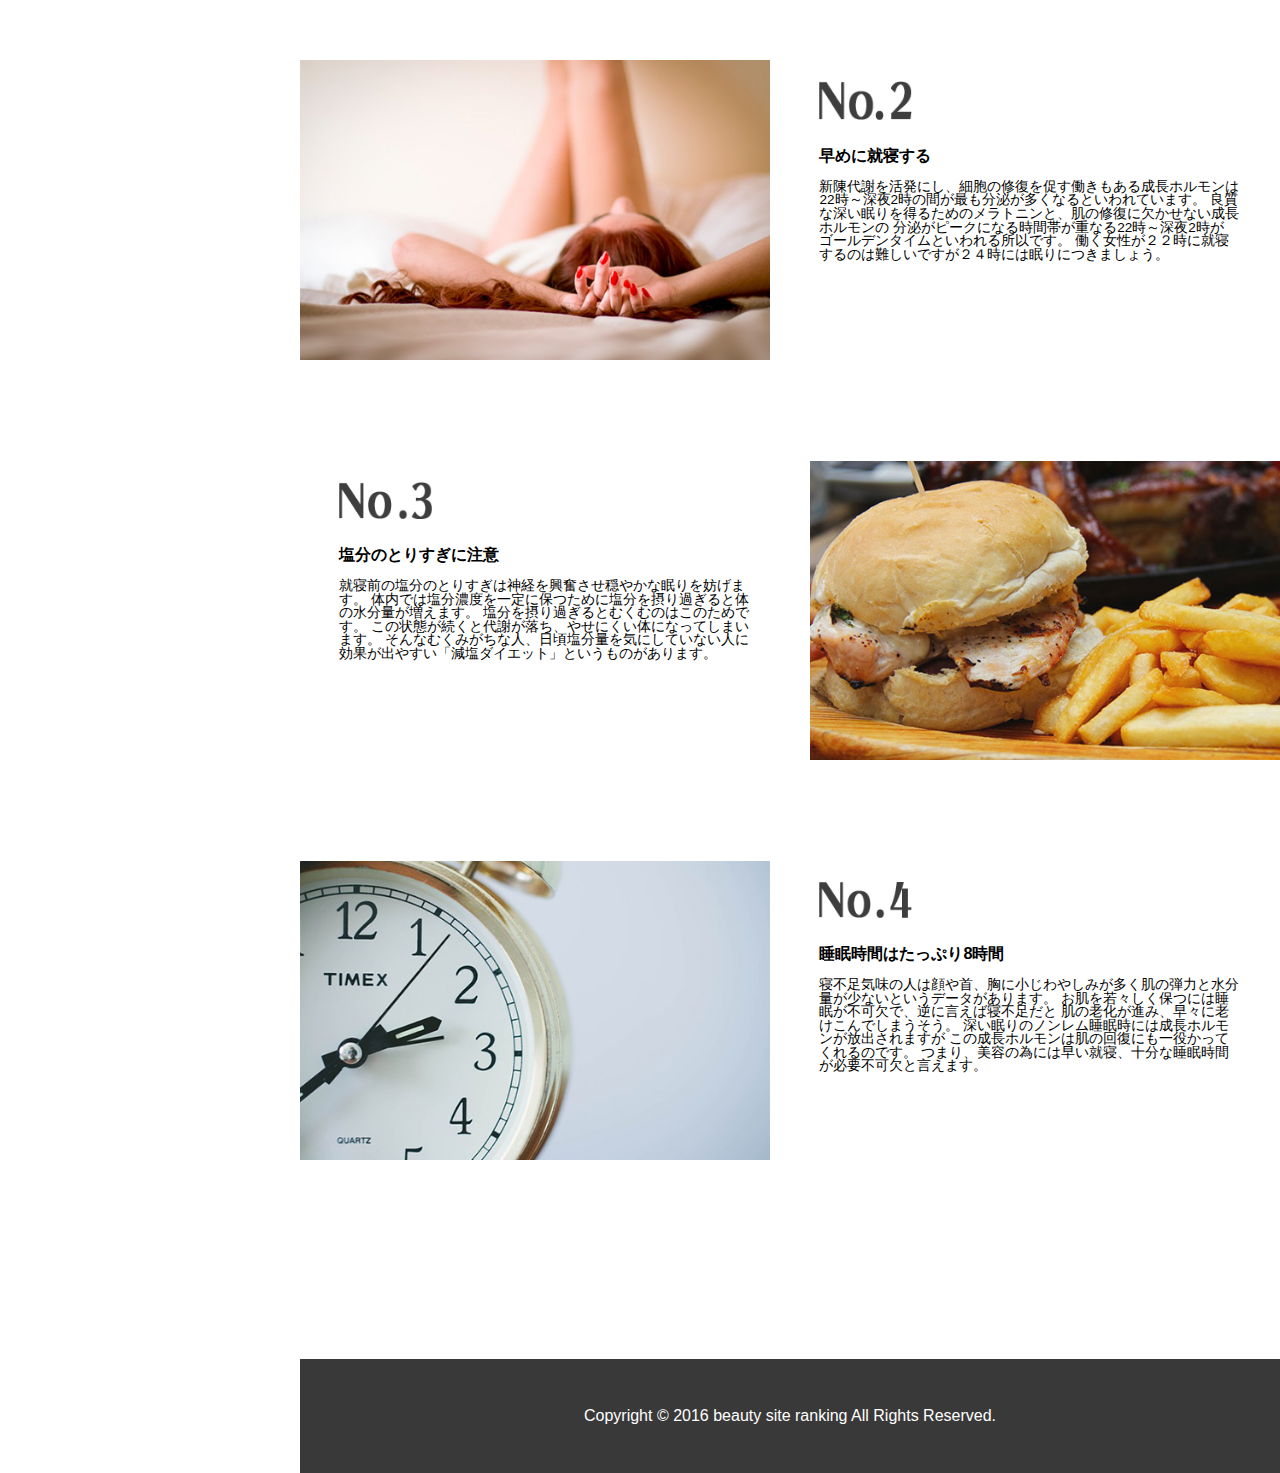
==== commit e1a897cf: "6/15作業分" ====
--- a/sleep/index.html
+++ b/sleep/index.html
@@ -26,34 +26,15 @@
                     <span class="sr-only">toggle navigation</span>
                     <span class="drawer-hamburger-icon"></span>
                 </button>
-                <nav class="drawer-nav" role="navigation" id="smartNav">
-                    <ul class="drawer-menu">
-                        <li class="conte"><a class="drawer-brand">contents</a></li>
-                        <li class="home"><a class="drawer-menu-item" href="../new/index.html">HOME</a></li>
-                        <li class="history"><a class="drawer-menu-item" href="../history/index.html">美容と歴史</a></li>
-                        <li class="why"><a class="drawer-menu-item" href="../html/why.html">美容と欲求</a></li>
-                        <li class="sleep"><a class="drawer-menu-item" href="#">美容と睡眠</a></li>
-                        <li class="stress"><a class="drawer-menu-item" href="../stress/index.html">美容とストレス</a></li>
-                    </ul>
-                    <ul class="drawer-menu">
-                        <li class="special"><a class="drawer-brand">special</a></li>
-                        <li class="sbp"><a class="drawer-menu-item" href="http://beauty-info.mobi/self_beauty_program/">Self Beauty Program</a></li>
-                    </ul>
-                    
-                    <div class="snsicon">
-                        <a href="#" class="facebook-button"><img src="images/facebook.png"></a>
-                        <a href="https://twitter.com/intent/tweet?button_hashtag=Beautysiteranking" class="twitter-hashtag-button" >
-                        <img src="images/twitter.png" alt="twitter" class="aligncenter size-full wp-image-7623">
-                        </a>
-                        <a href="#" class="gplus-button"><img src="images/gplus.png"></a>
-                    </div>
-                </nav>
-            </div><!--smartphoneEnd-->      
+                <aside id="side_menu">
+            			<?php include( $_SERVER['DOCUMENT_ROOT'] . '/side_menu.html'); ?>
+            		</aside>
+            </div><!--smartphoneEnd-->
             <div id="sidebar"><!-- PC・タブレット用header -->
                 <h1 class="logo">
                     <a href="../new"><img src="images/sitelogo.jpg" alt="BeautySiteRanking"></a>
                 </h1>
-                
+
                 <nav id="navigation">
                     <h2><img src="images/contents.jpg" alt="contents"></h2>
                     <ul>
@@ -177,7 +158,7 @@
             </div><!--mainEnd-->
             <p id="page-top"><a href="#main">PAGE TOP</a></p><!--pageTopEnd-->
         </div><!--contentEnd-->
-        
+
         <footer>
             <small>Copyright © 2016 beauty site ranking All Rights Reserved.</small>
         </footer>
@@ -227,4 +208,4 @@
     });
     </script>
 </body>
-</html>+</html>
--- a/sleep/css/drawer.css
+++ b/sleep/css/drawer.css
@@ -0,0 +1,507 @@
+/*!
+ * jquery-drawer v3.2.0
+ * Flexible drawer menu using jQuery, iScroll and CSS.
+ * http://git.blivesta.com/drawer
+ * License : MIT
+ * Author : blivesta <design@blivesta.com> (http://blivesta.com/)
+ */
+
+/*!------------------------------------*\
+    Base
+\*!------------------------------------*/
+.drawer-nav {
+  position: fixed;
+  z-index: 101;
+  top: 0;
+  overflow: hidden;
+  width: 16.25rem;
+  height: 100%;
+  color: #222;
+  background-color: #fff;
+}
+
+.drawer-brand {
+  font-size: 1.5rem;
+  font-weight: bold;
+  line-height: 3.75rem;
+  display: block;
+  padding-right: .75rem;
+  padding-left: .75rem;
+  text-decoration: none;
+  color: #222;
+}
+
+.drawer-menu {
+  margin: 0;
+  padding:10% 0 0 5%;
+  list-style: none;
+}
+
+.drawer-menu-item {
+  font-size: 1rem;
+  display: block;
+  padding: .75rem;
+  text-decoration: none;
+  color: #222;
+}
+
+.drawer-menu-item:hover {
+  text-decoration: underline;
+  color: #555;
+  background-color: transparent;
+}
+
+/*! overlay */
+.drawer-overlay {
+  position: fixed;
+  z-index: 100;
+  top: 0;
+  left: 0;
+  display: none;
+  width: 100%;
+  height: 100%;
+  background-color: rgba(0, 0, 0, .2);
+}
+
+.drawer-open .drawer-overlay {
+  display: block;
+}
+/*!------------------------------------*\
+    Top
+\*!------------------------------------*/
+.drawer--top .drawer-nav {
+  top: -100%;
+  left: 0;
+  width: 100%;
+  height: auto;
+  max-height: 100%;
+  -webkit-transition: top .6s cubic-bezier(0.190, 1.000, 0.220, 1.000);
+  transition: top .6s cubic-bezier(0.190, 1.000, 0.220, 1.000);
+}
+
+.drawer--top.drawer-open .drawer-nav {
+  top: 0;
+}
+
+.drawer--top .drawer-hamburger,
+.drawer--top.drawer-open .drawer-hamburger {
+  right: 0;
+}
+/*!------------------------------------*\
+    Left
+\*!------------------------------------*/
+.drawer--left .drawer-nav {
+  top: -100%;
+  left: -16.25rem;
+  -webkit-transition: top .6s cubic-bezier(0.190, 1.000, 0.220, 1.000);
+  transition: top .6s cubic-bezier(0.190, 1.000, 0.220, 1.000);
+  -webkit-transition: left .6s cubic-bezier(0.190, 1.000, 0.220, 1.000);
+  transition: left .6s cubic-bezier(0.190, 1.000, 0.220, 1.000);
+}
+
+.drawer--left.drawer-open .drawer-nav,
+.drawer--left .drawer-hamburger,
+.drawer--left.drawer-open .drawer-navbar .drawer-hamburger {
+  top:0;
+  left: 0;
+}
+
+.drawer--left.drawer-open .drawer-hamburger {
+  left: ;
+}
+/*!------------------------------------*\
+    Right
+\*!------------------------------------*/
+.drawer--right .drawer-nav {
+  right: -16.25rem;
+  -webkit-transition: right .6s cubic-bezier(0.190, 1.000, 0.220, 1.000);
+  transition: right .6s cubic-bezier(0.190, 1.000, 0.220, 1.000);
+}
+
+.drawer--right.drawer-open .drawer-nav,
+.drawer--right .drawer-hamburger,
+.drawer--right.drawer-open .drawer-navbar .drawer-hamburger {
+  right: 0;
+}
+
+.drawer--right.drawer-open .drawer-hamburger {
+  right: 16.25rem;
+}
+/*!------------------------------------*\
+    Hamburger
+\*!------------------------------------*/
+.drawer-hamburger {
+  position: fixed;
+  z-index: 104;
+  top: 0;
+  display: block;
+  box-sizing: content-box;
+  width: 2rem;
+  padding: 0;
+  padding-top: 18px;
+  padding-right: .75rem;
+  padding-bottom: 30px;
+  padding-left: .75rem;
+  -webkit-transition: all .6s cubic-bezier(0.190, 1.000, 0.220, 1.000);
+  transition: all .6s cubic-bezier(0.190, 1.000, 0.220, 1.000);
+  -webkit-transform: translate3d(0, 0, 0);
+          transform: translate3d(0, 0, 0);
+  border: 0;
+  outline: 0;
+  background-color: transparent;
+}
+
+.drawer-hamburger:hover {
+  cursor: pointer;
+  background-color: transparent;
+}
+
+.drawer-hamburger-icon {
+  position: relative;
+  display: block;
+  margin-top: 10px;
+}
+
+.drawer-hamburger-icon,
+.drawer-hamburger-icon:before,
+.drawer-hamburger-icon:after {
+  width: 100%;
+  height: 2px;
+  -webkit-transition: all .6s cubic-bezier(0.190, 1.000, 0.220, 1.000);
+  transition: all .6s cubic-bezier(0.190, 1.000, 0.220, 1.000);
+  background-color: #222;
+}
+
+.drawer-hamburger-icon:before,
+.drawer-hamburger-icon:after {
+  position: absolute;
+  top: -10px;
+  left: 0;
+  content: ' ';
+}
+
+.drawer-hamburger-icon:after {
+  top: 10px;
+}
+
+.drawer-open .drawer-hamburger-icon {
+  background-color: transparent;
+}
+
+.drawer-open .drawer-hamburger-icon:before,
+.drawer-open .drawer-hamburger-icon:after {
+  top: 0;
+}
+
+.drawer-open .drawer-hamburger-icon:before {
+  -webkit-transform: rotate(45deg);
+      -ms-transform: rotate(45deg);
+          transform: rotate(45deg);
+}
+
+.drawer-open .drawer-hamburger-icon:after {
+  -webkit-transform: rotate(-45deg);
+      -ms-transform: rotate(-45deg);
+          transform: rotate(-45deg);
+}
+/*!------------------------------------*\
+    accessibility
+\*!------------------------------------*/
+
+/*!
+ * Only display content to screen readers
+ * See: http://a11yproject.com/posts/how-to-hide-content
+ */
+.sr-only {
+  position: absolute;
+  overflow: hidden;
+  clip: rect(0, 0, 0, 0);
+  width: 1px;
+  height: 1px;
+  margin: -1px;
+  padding: 0;
+  border: 0;
+}
+
+/*!
+ * Use in conjunction with .sr-only to only display content when it's focused.
+ * Useful for "Skip to main content" links; see http://www.w3.org/TR/2013/NOTE-WCAG20-TECHS-20130905/G1
+ * Credit: HTML5 Boilerplate
+ */
+.sr-only-focusable:active,
+.sr-only-focusable:focus {
+  position: static;
+  overflow: visible;
+  clip: auto;
+  width: auto;
+  height: auto;
+  margin: 0;
+}
+/*!------------------------------------*\
+    Sidebar
+\*!------------------------------------*/
+.drawer--sidebar {
+  background-color: #fff;
+}
+
+.drawer--sidebar .drawer-contents {
+  background-color: #fff;
+}
+
+@media (min-width: 64em) {
+  .drawer--sidebar .drawer-hamburger {
+    display: none;
+    visibility: hidden;
+  }
+
+  .drawer--sidebar .drawer-nav {
+    display: block;
+    -webkit-transform: none;
+        -ms-transform: none;
+            transform: none;
+    position: fixed;
+    width: 12.5rem;
+    height: 100%;
+  }
+
+  /*! Left */
+  .drawer--sidebar.drawer--left .drawer-nav {
+    left: 0;
+    border-right: 1px solid #ddd;
+  }
+
+  .drawer--sidebar.drawer--left .drawer-contents {
+    margin-left: 12.5rem;
+  }
+
+  /*! Right */
+  .drawer--sidebar.drawer--right .drawer-nav {
+    right: 0;
+    border-left: 1px solid #ddd;
+  }
+
+  .drawer--sidebar.drawer--right .drawer-contents {
+    margin-right: 12.5rem;
+  }
+
+  /*! container */
+  .drawer--sidebar .drawer-container {
+    max-width: 48rem;
+  }
+}
+
+@media (min-width: 75em) {
+  .drawer--sidebar .drawer-nav {
+    width: 16.25rem;
+  }
+
+  .drawer--sidebar.drawer--left .drawer-contents {
+    margin-left: 16.25rem;
+  }
+
+  .drawer--sidebar.drawer--right .drawer-contents {
+    margin-right: 16.25rem;
+  }
+
+  /*! container */
+  .drawer--sidebar .drawer-container {
+    max-width: 60rem;
+  }
+}
+/*!------------------------------------*\
+    Navbar
+\*!------------------------------------*/
+.drawer--navbarTopGutter {
+  padding-top: 3.75rem;
+}
+
+.drawer-navbar .drawer-navbar-header {
+  border-bottom: 1px solid #ddd;
+  background-color: #fff;
+}
+
+.drawer-navbar {
+  z-index: 102;
+  top: 0;
+  width: 100%;
+}
+
+/*! .drawer-navbar modifier */
+.drawer-navbar--fixed {
+  position: fixed;
+}
+
+.drawer-navbar-header {
+  position: relative;
+  z-index: 102;
+  box-sizing: border-box;
+  width: 100%;
+  height: 3.75rem;
+  padding: 0 .75rem;
+  text-align: center;
+}
+
+.drawer-navbar .drawer-brand {
+  line-height: 3.75rem;
+  display: inline-block;
+  padding-top: 0;
+  padding-bottom: 0;
+  text-decoration: none;
+}
+
+.drawer-navbar .drawer-brand:hover {
+  background-color: transparent;
+}
+
+.drawer-navbar .drawer-nav {
+  padding-top: 3.75rem;
+}
+
+.drawer-navbar .drawer-menu {
+  padding-bottom: 7.5rem;
+}
+
+@media (min-width: 64em) {
+  .drawer-navbar {
+    height: 3.75rem;
+    border-bottom: 1px solid #ddd;
+    background-color: #fff;
+  }
+
+  .drawer-navbar .drawer-navbar-header {
+    position: relative;
+    display: block;
+    float: left;
+    width: auto;
+    padding: 0;
+    border: 0;
+  }
+
+  .drawer-navbar .drawer-menu--right {
+    float: right;
+  }
+
+  .drawer-navbar .drawer-menu li {
+    float: left;
+  }
+
+  .drawer-navbar .drawer-menu-item {
+    line-height: 3.75rem;
+    padding-top: 0;
+    padding-bottom: 0;
+  }
+
+  .drawer-navbar .drawer-hamburger {
+    display: none;
+  }
+
+  .drawer-navbar .drawer-nav {
+    position: relative;
+    left: 0;
+    overflow: visible;
+    width: auto;
+    height: 3.75rem;
+    padding-top: 0;
+    -webkit-transform: translate3d(0, 0, 0);
+            transform: translate3d(0, 0, 0);
+  }
+
+  .drawer-navbar .drawer-menu {
+    padding: 0;
+  }
+
+  /*! dropdown */
+  .drawer-navbar .drawer-dropdown-menu {
+    position: absolute;
+    width: 16.25rem;
+    border: 1px solid #ddd;
+  }
+
+  .drawer-navbar .drawer-dropdown-menu-item {
+    padding-left: .75rem;
+  }
+}
+/*!------------------------------------*\
+    Dropdown
+\*!------------------------------------*/
+.drawer-dropdown-menu {
+  display: none;
+  box-sizing: border-box;
+  width: 100%;
+  margin: 0;
+  padding: 0;
+  background-color: #fff;
+}
+
+.drawer-dropdown-menu > li {
+  width: 100%;
+  list-style: none;
+}
+
+.drawer-dropdown-menu-item {
+  line-height: 3.75rem;
+  display: block;
+  padding: 0;
+  padding-right: .75rem;
+  padding-left: 1.5rem;
+  text-decoration: none;
+  color: #222;
+}
+
+.drawer-dropdown-menu-item:hover {
+  text-decoration: underline;
+  color: #555;
+  background-color: transparent;
+}
+
+/*! open */
+.drawer-dropdown.open > .drawer-dropdown-menu {
+  display: block;
+}
+
+/*! drawer-caret */
+.drawer-dropdown .drawer-caret {
+  display: inline-block;
+  width: 0;
+  height: 0;
+  margin-left: 4px;
+  -webkit-transition: opacity .2s ease, -webkit-transform .2s ease;
+  transition: opacity .2s ease, -webkit-transform .2s ease;
+  transition: transform .2s ease, opacity .2s ease;
+  transition: transform .2s ease, opacity .2s ease, -webkit-transform .2s ease;
+  -webkit-transform: rotate(0deg);
+      -ms-transform: rotate(0deg);
+          transform: rotate(0deg);
+  vertical-align: middle;
+  border-top: 4px solid;
+  border-right: 4px solid transparent;
+  border-left: 4px solid transparent;
+}
+
+/*! open */
+.drawer-dropdown.open .drawer-caret {
+  -webkit-transform: rotate(180deg);
+      -ms-transform: rotate(180deg);
+          transform: rotate(180deg);
+}
+/*!------------------------------------*\
+    Container
+\*!------------------------------------*/
+.drawer-container {
+  margin-right: auto;
+  margin-left: auto;
+}
+
+@media (min-width: 64em) {
+  .drawer-container {
+    max-width: 60rem;
+  }
+}
+
+@media (min-width: 75em) {
+  .drawer-container {
+    max-width: 70rem;
+  }
+}
+
+/**改変**/
